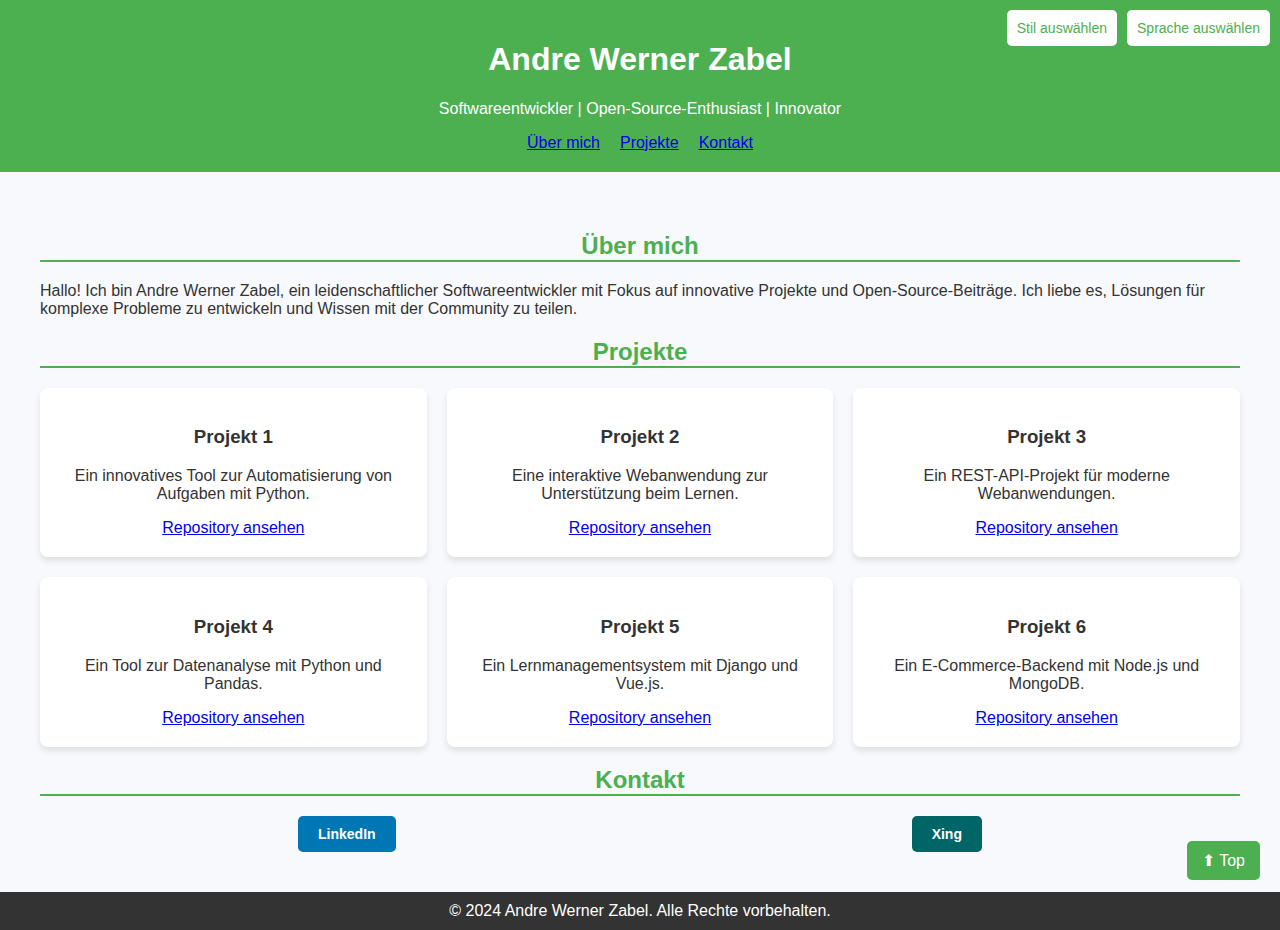
==== english.html @ b5ec9be0 "erster commit" ====
<!DOCTYPE html>
<html lang="de">
<head>
    <meta charset="UTF-8">
    <meta name="viewport" content="width=device-width, initial-scale=1.0">
    <title>Mein Portfolio</title>
    <link rel="stylesheet" href="styles/styles.css">
    <script>
        function setStyle(styleName) {
            document.body.className = styleName;
        }

        function scrollToTop() {
            window.scrollTo({ top: 0, behavior: 'smooth' });
        }

        function setLanguage(language) {
            alert('Sprache geändert zu: ' + language);
        }
    </script>
</head>
<body class="style1">
    <header>
        <h1>Andre Werner Zabel</h1>
        <p>Softwareentwickler | Open-Source-Enthusiast | Innovator</p>
        <nav>
            <a href="#about">Über mich</a>
            <a href="#projects">Projekte</a>
            <a href="#contact">Kontakt</a>
        </nav>
        <div class="controls">
            <div class="dropdown">
                <button class="dropbtn">Stil auswählen</button>
                <div class="dropdown-content">
                    <a href="#" onclick="setStyle('style1')">Standard</a>
                    <a href="#" onclick="setStyle('style2')">Dunkel</a>
                    <a href="#" onclick="setStyle('style3')">Sandfarben</a>
                </div>
            </div>
            <div class="dropdown">
                <button class="dropbtn">Sprache auswählen</button>
                <div class="dropdown-content">
                    <a href="index.html" onclick="setLanguage('Deutsch')">Deutsch</a>
                    <a href="english.html" onclick="setLanguage('Englisch')">Englisch</a>
                    <a href="thai.html" onclick="setLanguage('Thai')">Thai</a>
                </div>
            </div>
        </div>
    </header>
    <div class="container">
        <section id="about" class="about">
            <h2>Über mich</h2>
            <p>Hallo! Ich bin Andre Werner Zabel, ein leidenschaftlicher Softwareentwickler mit Fokus auf innovative Projekte und Open-Source-Beiträge. Ich liebe es, Lösungen für komplexe Probleme zu entwickeln und Wissen mit der Community zu teilen.</p>
        </section>
        <section id="projects" class="projects">
            <h2>Projekte</h2>
            <div class="project-grid">
                <div class="project-card">
                    <h3>Projekt 1</h3>
                    <p>Ein innovatives Tool zur Automatisierung von Aufgaben mit Python.</p>
                    <a href="#" target="_blank">Repository ansehen</a>
                </div>
                <div class="project-card">
                    <h3>Projekt 2</h3>
                    <p>Eine interaktive Webanwendung zur Unterstützung beim Lernen.</p>
                    <a href="#" target="_blank">Repository ansehen</a>
                </div>
                <div class="project-card">
                    <h3>Projekt 3</h3>
                    <p>Ein REST-API-Projekt für moderne Webanwendungen.</p>
                    <a href="#" target="_blank">Repository ansehen</a>
                </div>
                <div class="project-card">
                    <h3>Projekt 4</h3>
                    <p>Ein Tool zur Datenanalyse mit Python und Pandas.</p>
                    <a href="#" target="_blank">Repository ansehen</a>
                </div>
                <div class="project-card">
                    <h3>Projekt 5</h3>
                    <p>Ein Lernmanagementsystem mit Django und Vue.js.</p>
                    <a href="#" target="_blank">Repository ansehen</a>
                </div>
                <div class="project-card">
                    <h3>Projekt 6</h3>
                    <p>Ein E-Commerce-Backend mit Node.js und MongoDB.</p>
                    <a href="#" target="_blank">Repository ansehen</a>
                </div>
            </div>
        </section>
        <section id="contact" class="contact">
            <h2>Kontakt</h2>
            <div class="social-buttons">
                <a href="https://www.linkedin.com/" target="_blank" class="linkedin-btn">LinkedIn</a>
                <a href="https://www.xing.com/" target="_blank" class="xing-btn">Xing</a>
            </div>
            <div class="contact-form">
                <form action="/send_mail.php" method="POST">
                    <input type="text" name="name" placeholder="Dein Name" required>
                    <input type="email" name="email" placeholder="Deine E-Mail" required>
                    <textarea name="message" rows="5" placeholder="Deine Nachricht" required></textarea>
                    <button type="submit">Nachricht senden</button>
                </form>
                
            </div>
        </section>
    </div>
    <footer>
        <button class="top-button" onclick="scrollToTop()">⬆ Top</button>
        &copy; 2024 Andre Werner Zabel. Alle Rechte vorbehalten.
    </footer>
</body>
</html>
---- styles/styles.css ----
/* Allgemeine Stile */
body {
    margin: 0;
    font-family: 'Arial', sans-serif;
    color: #333;
    background: #f7f9fc;
}

header {
    background: #4caf50;
    color: white;
    padding: 20px;
    text-align: center;
    position: relative;
}

nav {
    display: flex;
    justify-content: center;
    gap: 20px;
}

.controls {
    position: absolute;
    top: 10px;
    right: 10px;
    display: flex;
    gap: 10px;
}

/* Dropdown-Menü */
.dropdown {
    position: relative;
    display: inline-block;
}

.dropdown .dropbtn {
    background: white;
    color: #4caf50;
    padding: 10px;
    font-size: 14px;
    border: none;
    cursor: pointer;
    border-radius: 5px;
    transition: background 0.3s;
}

.dropdown .dropbtn:hover {
    background: #ddd;
}

.dropdown-content {
    display: none;
    position: absolute;
    background-color: white;
    min-width: 150px;
    box-shadow: 0px 8px 16px rgba(0, 0, 0, 0.2);
    z-index: 1;
}

.dropdown-content a {
    color: black;
    padding: 10px 15px;
    text-decoration: none;
    display: block;
    font-size: 14px;
}

.dropdown-content a:hover {
    background-color: #f1f1f1;
}

.dropdown:hover .dropdown-content {
    display: block;
}

/* Top-Button */
.top-button {
    position: fixed;
    bottom: 20px;
    right: 20px;
    background: #4caf50;
    color: white;
    border: none;
    padding: 10px 15px;
    font-size: 16px;
    border-radius: 5px;
    cursor: pointer;
    transition: background 0.3s;
}

.top-button:hover {
    background: #45a049;
}

/* Kontaktformular verstecken */
.contact-form {
    max-width: 500px;
    margin: 0 auto;
    padding: 0;
    height: 0;
    overflow: hidden;
    transition: height 0.3s ease, padding 0.3s ease;
}

.contact:hover .contact-form {
    height: auto;
    padding: 20px;
    overflow: visible;
}

.social-buttons {
    margin-top: 10px;
    display: flex;
    justify-content: space-around;
}

.social-buttons a {
    text-decoration: none;
    color: white;
    padding: 10px 20px;
    border-radius: 5px;
    font-size: 14px;
    font-weight: bold;
}

.linkedin-btn {
    background: #0077b5;
}

.xing-btn {
    background: #006567;
}

.social-buttons a:hover {
    opacity: 0.8;
}

/* Footer */
footer {
    position: relative; /* Damit der Button innerhalb des Containers bleibt */
    text-align: center;
    padding: 10px;
    background: #333;
    color: white;
    margin-top: 05px;
}

/* Layout und Projektdarstellung */
.container {
    max-width: 1200px;
    margin: 20px auto;
    padding: 20px;
}

h2 {
    color: #4caf50;
    text-align: center;
    margin-bottom: 20px;
    border-bottom: 2px solid #4caf50;
}

.project-grid {
    display: grid;
    grid-template-columns: repeat(3, 1fr);
    gap: 20px;
    justify-items: center;
}

.project-card {
    background: white;
    box-shadow: 0 4px 6px rgba(0, 0, 0, 0.1);
    padding: 20px;
    border-radius: 8px;
    text-align: center;
    transition: transform
}
/* Der Inhalt bleibt ähnlich strukturiert wie in Style 1 */
body.style2 header {
    background-image: #f4a261;
    color: #222;
    padding: 20px;
    text-align: center;
}
body.style2 .project-card {
    background: #2e2e2e;
    color: #ddd;
    box-shadow: 0 4px 6px rgba(0, 0, 0, 0.3);
}

body.style2 .project-card:hover {
    transform: translateY(-10px);
}

body.style2 footer {
    background: #222;
    color: #ccc;
}

/* Platzhalter-Stil (Style 3) - Weitere Anpassungen können später erfolgen */
body.style3 {
    margin: 0;
    font-family: 'Georgia', serif;
    color: #222;
    background: #fefae0;
}

body.style3 header {
    background: #f4a261;
    color: #222;
    padding: 20px;
    text-align: center;
}

body.style3 nav a {
    color: #222;
}

body.style3 nav a:hover {
    color: #264653;
}

body.style3 h2 {
    color: #264653;
    border-bottom: 2px solid #264653;
}

body.style3 .project-card {
    background: #fff;
    color: #222;
    box-shadow: 0 4px 6px rgba(0, 0, 0, 0.1);
}

body.style3 .project-card:hover {
    transform: translateY(-10px);
}

body.style3 footer {
    background: #e9c46a;
    color: #222;
}
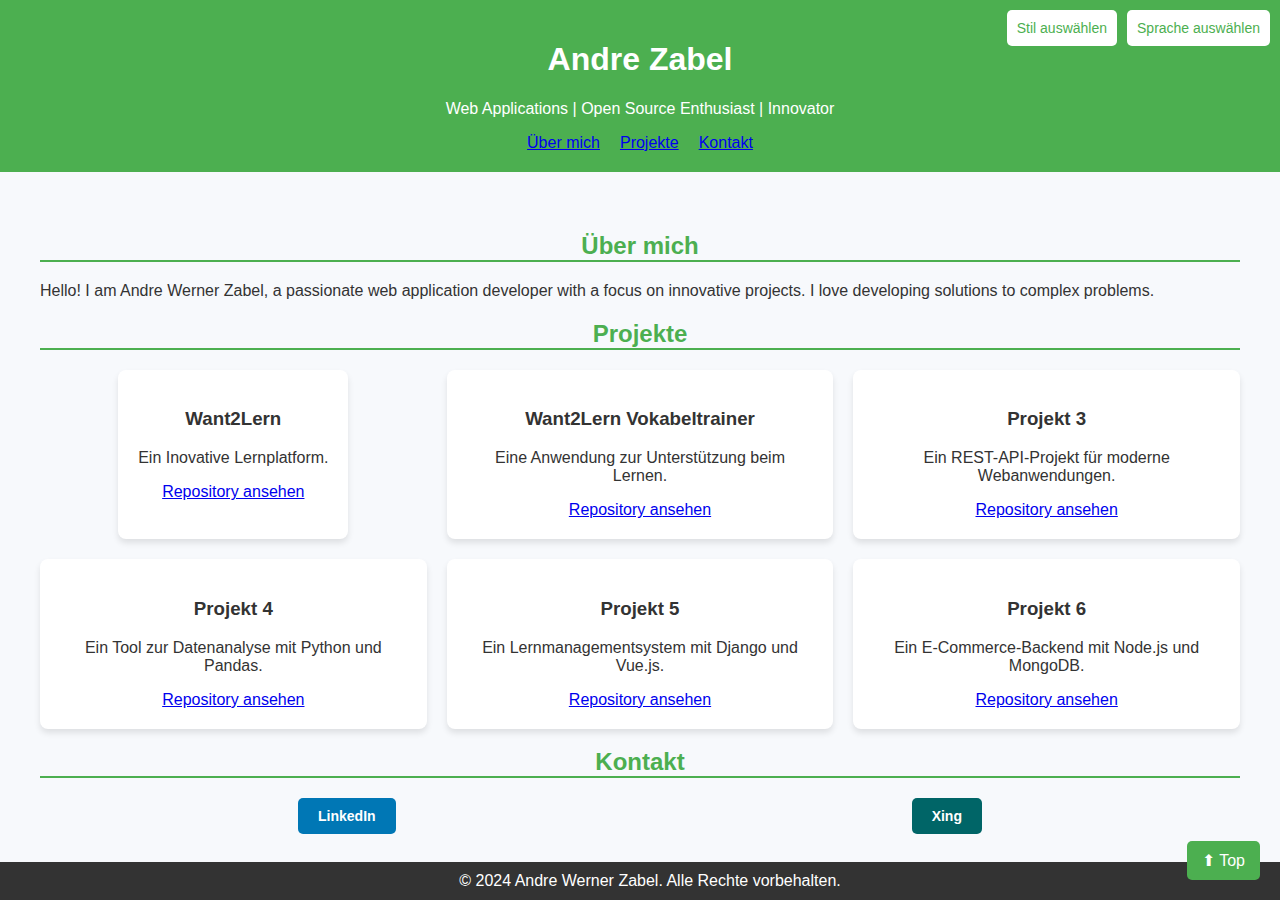
==== commit 17dd5a9e: "Others are working on the language, functionality and appearance." ====
--- a/english.html
+++ b/english.html
@@ -21,8 +21,8 @@
 </head>
 <body class="style1">
     <header>
-        <h1>Andre Werner Zabel</h1>
-        <p>Softwareentwickler | Open-Source-Enthusiast | Innovator</p>
+        <h1>Andre Zabel</h1>
+        <p>Web Applications | Open Source Enthusiast | Innovator</p>
         <nav>
             <a href="#about">Über mich</a>
             <a href="#projects">Projekte</a>
@@ -50,19 +50,19 @@
     <div class="container">
         <section id="about" class="about">
             <h2>Über mich</h2>
-            <p>Hallo! Ich bin Andre Werner Zabel, ein leidenschaftlicher Softwareentwickler mit Fokus auf innovative Projekte und Open-Source-Beiträge. Ich liebe es, Lösungen für komplexe Probleme zu entwickeln und Wissen mit der Community zu teilen.</p>
+            <p>Hello! I am Andre Werner Zabel, a passionate web application developer with a focus on innovative projects. I love developing solutions to complex problems.</p>
         </section>
         <section id="projects" class="projects">
             <h2>Projekte</h2>
             <div class="project-grid">
                 <div class="project-card">
-                    <h3>Projekt 1</h3>
-                    <p>Ein innovatives Tool zur Automatisierung von Aufgaben mit Python.</p>
+                    <h3>Want2Lern</h3>
+                    <p>Ein Inovative Lernplatform.</p>
                     <a href="#" target="_blank">Repository ansehen</a>
                 </div>
                 <div class="project-card">
-                    <h3>Projekt 2</h3>
-                    <p>Eine interaktive Webanwendung zur Unterstützung beim Lernen.</p>
+                    <h3>Want2Lern Vokabeltrainer</h3>
+                    <p>Eine Anwendung zur Unterstützung beim Lernen.</p>
                     <a href="#" target="_blank">Repository ansehen</a>
                 </div>
                 <div class="project-card">
@@ -94,13 +94,7 @@
                 <a href="https://www.xing.com/" target="_blank" class="xing-btn">Xing</a>
             </div>
             <div class="contact-form">
-                <form action="/send_mail.php" method="POST">
-                    <input type="text" name="name" placeholder="Dein Name" required>
-                    <input type="email" name="email" placeholder="Deine E-Mail" required>
-                    <textarea name="message" rows="5" placeholder="Deine Nachricht" required></textarea>
-                    <button type="submit">Nachricht senden</button>
-                </form>
-                
+                                
             </div>
         </section>
     </div>
--- a/styles/styles.css
+++ b/styles/styles.css
@@ -138,12 +138,14 @@
 
 /* Footer */
 footer {
-    position: relative; /* Damit der Button innerhalb des Containers bleibt */
+    position: fixed;
     text-align: center;
     padding: 10px;
+    width: 100%;
     background: #333;
     color: white;
     margin-top: 05px;
+    bottom: 0px;
 }
 
 /* Layout und Projektdarstellung */
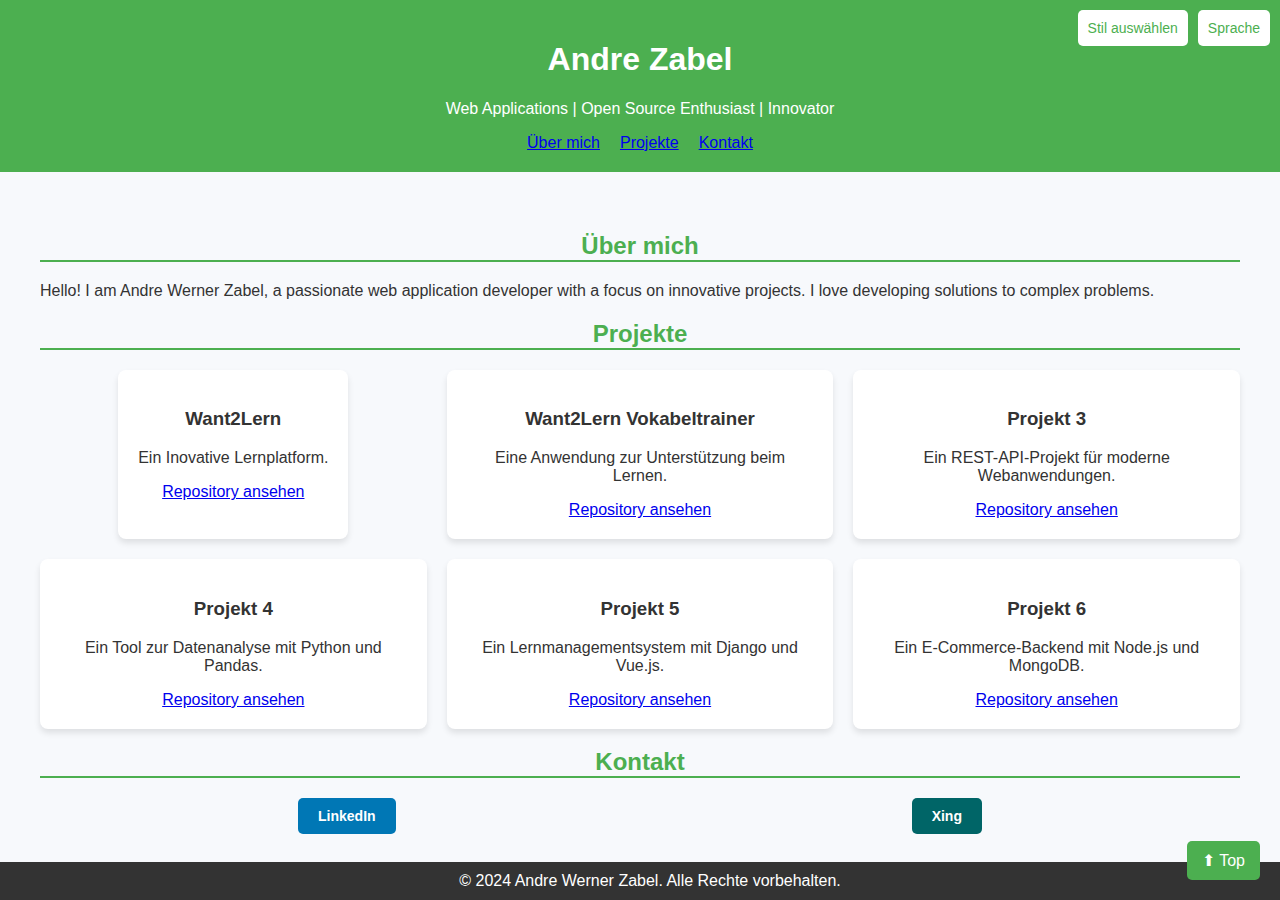
==== commit 41b12974: "edit Html sites and .css" ====
--- a/english.html
+++ b/english.html
@@ -38,11 +38,17 @@
                 </div>
             </div>
             <div class="dropdown">
-                <button class="dropbtn">Sprache auswählen</button>
+                <button class="dropbtn">Sprache</button>
                 <div class="dropdown-content">
-                    <a href="index.html" onclick="setLanguage('Deutsch')">Deutsch</a>
-                    <a href="english.html" onclick="setLanguage('Englisch')">Englisch</a>
-                    <a href="thai.html" onclick="setLanguage('Thai')">Thai</a>
+                    <a href="index.html" onclick="setLanguage('Deutsch')">
+                        <img src="images/germany.gif" alt="Deutsch" class="language-icon">
+                    </a>
+                    <a href="english.html" onclick="setLanguage('Englisch')">
+                        <img src="images/uk.gif" alt="Englisch" class="language-icon">
+                    </a>
+                    <a href="thai.html" onclick="setLanguage('Thai')">
+                        <img src="images/thailand.gif" alt="Thai" class="language-icon">
+                    </a>
                 </div>
             </div>
         </div>
--- a/styles/styles.css
+++ b/styles/styles.css
@@ -53,11 +53,22 @@
     display: none;
     position: absolute;
     background-color: white;
-    min-width: 150px;
+    min-width: 70px;
     box-shadow: 0px 8px 16px rgba(0, 0, 0, 0.2);
     z-index: 1;
 }
 
+.language-icon {
+    width: 30px; /* Breite der Bilder */
+    height: auto; /* Automatische Höhe für korrekte Skalierung */
+    display: block; /* Damit die Bilder einzeln erscheinen */
+    margin: 5px auto; /* Zentriert die Bilder in der Dropdown-Liste */
+    cursor: pointer; /* Zeigt eine Hand an, wenn man über das Bild fährt */
+}
+
+.dropdown-content a {
+    text-decoration: none; /* Entfernt den Textdekorationsstil */
+}
 .dropdown-content a {
     color: black;
     padding: 10px 15px;
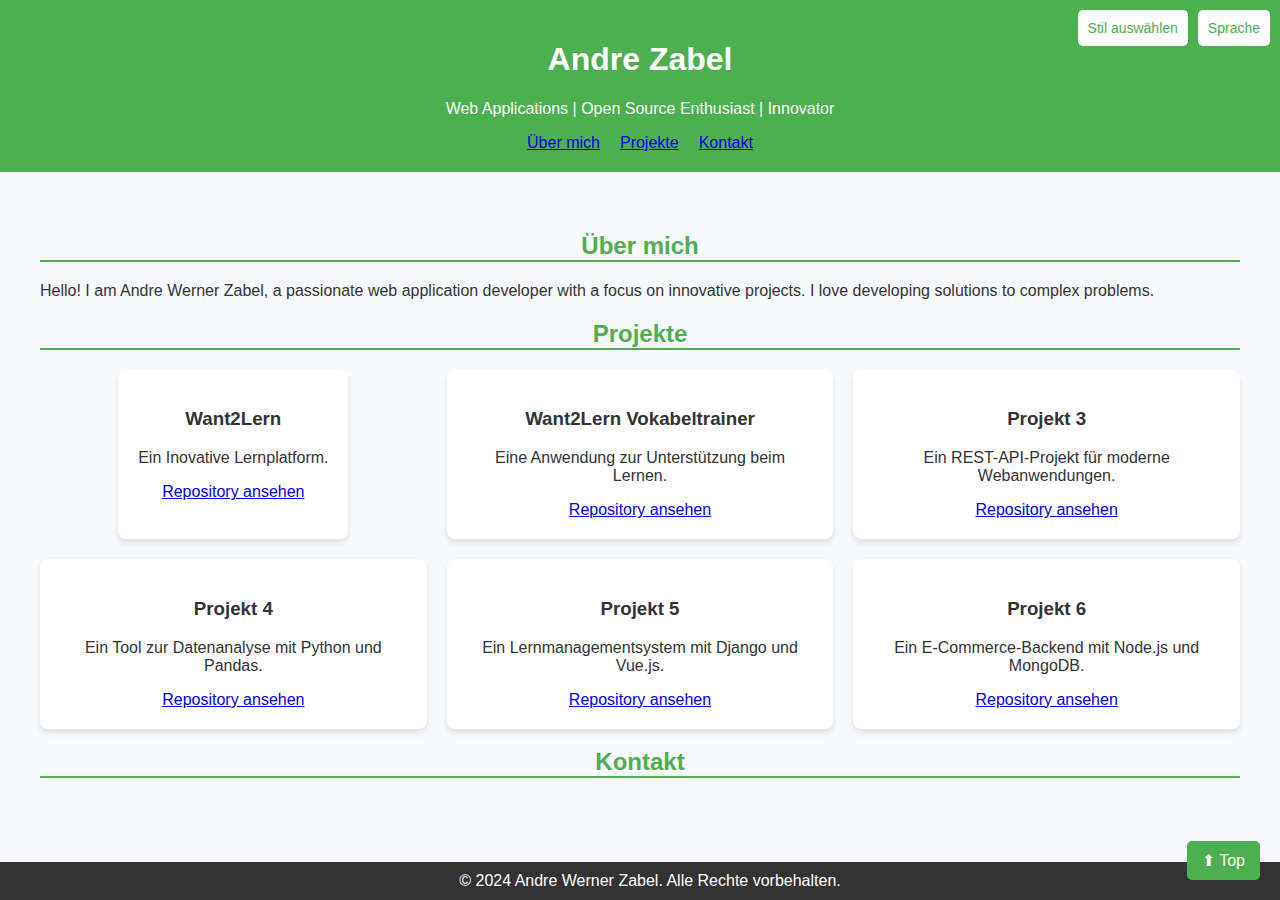
==== commit 0328a320: "edit english.html" ====
--- a/english.html
+++ b/english.html
@@ -93,16 +93,16 @@
                 </div>
             </div>
         </section>
-        <section id="contact" class="contact">
-            <h2>Kontakt</h2>
-            <div class="social-buttons">
+    </section>
+    <section id="contact" class="contact">
+        <h2>Kontakt</h2>
+        <div class="contact-form">
+            <div class="social-buttons">                       
                 <a href="https://www.linkedin.com/" target="_blank" class="linkedin-btn">LinkedIn</a>
                 <a href="https://www.xing.com/" target="_blank" class="xing-btn">Xing</a>
-            </div>
-            <div class="contact-form">
-                                
-            </div>
-        </section>
+        </div>
+            
+    </section>
     </div>
     <footer>
         <button class="top-button" onclick="scrollToTop()">⬆ Top</button>
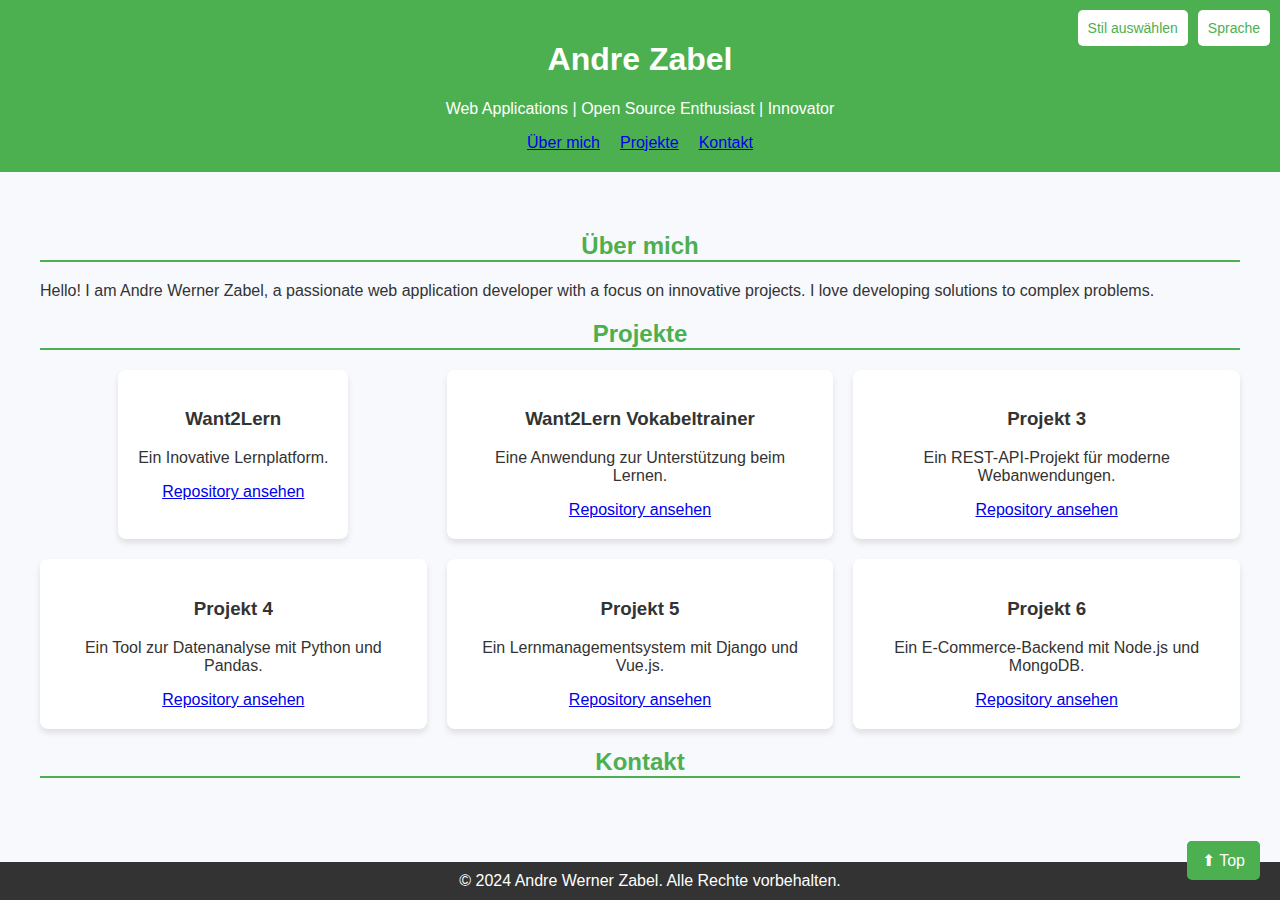
==== commit f95a4eaa: "edit english.html and thai.html pop up added" ====
--- a/english.html
+++ b/english.html
@@ -97,16 +97,54 @@
     <section id="contact" class="contact">
         <h2>Kontakt</h2>
         <div class="contact-form">
-            <div class="social-buttons">                       
+            <div class="social-buttons">
                 <a href="https://www.linkedin.com/" target="_blank" class="linkedin-btn">LinkedIn</a>
+                <button class="contact-btn" onclick="openContactForm()">Kontakt</button>
                 <a href="https://www.xing.com/" target="_blank" class="xing-btn">Xing</a>
+            </div>
         </div>
-            
     </section>
+    
+    <!-- Popup-Kontaktformular -->
+    <div id="contact-popup" class="popup">
+        <div class="popup-content">
+            <span class="close-btn" onclick="closeContactForm()">&times;</span>
+            <h2>Kontaktformular</h2>
+            <form id="contact-form" action="mailto:andre.zabel71@gmail.com" method="post" enctype="multipart/form-data">
+                <label for="name">Name (Pflicht):</label>
+                <input type="text" id="name" name="name" required>
+                
+                <label for="email">E-Mail (Pflicht):</label>
+                <input type="email" id="email" name="email" required>
+                
+                <label for="subject">Betreff (Pflicht):</label>
+                <input type="text" id="subject" name="subject" required>
+                
+                <label for="code-snippet">Code-Schnipsel:</label>
+                <textarea id="code-snippet" name="code-snippet" rows="5"></textarea>
+                
+                <label for="file-upload">Datei hochladen:</label>
+                <input type="file" id="file-upload" name="file-upload">
+                
+                <button type="submit">Senden</button>
+            </form>
+        </div>
     </div>
-    <footer>
-        <button class="top-button" onclick="scrollToTop()">⬆ Top</button>
-        &copy; 2024 Andre Werner Zabel. Alle Rechte vorbehalten.
-    </footer>
+    
+</div>
+<button class="top-button" onclick="scrollToTop()">⬆ Top</button>
+<footer>
+    <button class="top-button" onclick="scrollToTop()">⬆ Top</button>
+    &copy; 2024 Andre Werner Zabel. Alle Rechte vorbehalten.
+</footer>
+<script>
+    function openContactForm() {
+        document.getElementById('contact-popup').classList.add('show');
+    }
+
+    function closeContactForm() {
+        document.getElementById('contact-popup').classList.remove('show');
+    }
+</script>
 </body>
 </html>
--- a/styles/styles.css
+++ b/styles/styles.css
@@ -188,6 +188,176 @@
     text-align: center;
     transition: transform
 }
+
+/* Styling für die Buttons */
+.social-buttons {
+    margin-top: 10px;
+    display: flex;
+    justify-content: space-around;
+    align-items: center;
+}
+
+.linkedin-btn, .contact-btn, .xing-btn {
+    text-decoration: none;
+    color: white;
+    padding: 10px 20px;
+    border-radius: 5px;
+    font-size: 14px;
+    font-weight: bold;
+    border: none;
+    cursor: pointer;
+    transition: background 0.3s ease;
+}
+
+.linkedin-btn {
+    background: #0077b5;
+}
+
+.xing-btn {
+    background: #006567;
+}
+
+.contact-btn {
+    background: #4caf50;
+}
+
+.linkedin-btn:hover, .contact-btn:hover, .xing-btn:hover {
+    opacity: 0.8;
+}
+
+/* Kontaktformular-Effekt */
+.contact-form {
+    max-width: 500px;
+    margin: 0 auto;
+    padding: 0;
+    height: 0;
+    overflow: hidden;
+    transition: height 0.5s ease, padding 0.5s ease;
+}
+
+/* Kontakt beim Hover nach unten schieben */
+.contact:hover .contact-form {
+    height: auto;
+    padding: 20px;
+    overflow: visible;
+    transition: height 0.5s ease, padding 0.5s ease 0.2s; /* Verzögerung beim Schließen */
+}
+
+/* Popup-Animation */
+.popup {
+    display: none;
+    position: fixed;
+    top: 0;
+    left: 0;
+    width: 100%;
+    height: 100%;
+    background-color: rgba(0, 0, 0, 0.5);
+    z-index: 1000;
+    justify-content: center;
+    align-items: center;
+}
+
+.popup-content {
+    background: white;
+    padding: 20px;
+    border-radius: 10px;
+    width: 90%;
+    max-width: 500px;
+    box-shadow: 0 4px 10px rgba(0, 0, 0, 0.2);
+    position: relative;
+    animation: slideDown 0.5s ease-out;
+}
+
+/* Slide-Down-Animation */
+@keyframes slideDown {
+    from {
+        transform: translateY(-20px);
+        opacity: 0;
+    }
+    to {
+        transform: translateY(0);
+        opacity: 1;
+    }
+}
+
+.popup-content h2 {
+    margin-top: 0;
+    text-align: center;
+}
+
+.popup-content label {
+    display: block;
+    margin-top: 10px;
+    font-weight: bold;
+}
+
+.popup-content input,
+.popup-content textarea {
+    width: 100%;
+    padding: 10px;
+    margin-top: 5px;
+    border: 1px solid #ddd;
+    border-radius: 5px;
+    font-size: 14px;
+}
+
+.popup-content button {
+    margin-top: 15px;
+    background: #4caf50;
+    color: white;
+    border: none;
+    padding: 10px 20px;
+    cursor: pointer;
+    font-size: 16px;
+    border-radius: 5px;
+    width: 100%;
+}
+
+.popup-content button:hover {
+    background: #45a049;
+}
+
+.close-btn {
+    position: absolute;
+    top: 10px;
+    right: 10px;
+    font-size: 20px;
+    font-weight: bold;
+    color: #333;
+    cursor: pointer;
+}
+
+/* Popup-Standardzustand (unsichtbar) */
+.popup {
+    display: none;
+    position: fixed;
+    top: 0;
+    left: 0;
+    width: 100%;
+    height: 100%;
+    background-color: rgba(0, 0, 0, 0.5);
+    z-index: 1000;
+    justify-content: center;
+    align-items: center;
+}
+
+/* Sichtbar, wenn geöffnet */
+.popup.show {
+    display: flex;
+}
+
+/* Popup-Inhalt */
+.popup-content {
+    background: white;
+    padding: 20px;
+    border-radius: 10px;
+    width: 90%;
+    max-width: 500px;
+    box-shadow: 0 4px 10px rgba(0, 0, 0, 0.2);
+    position: relative;
+    animation: slideDown 0.5s ease-out;
+}
+
 /* Der Inhalt bleibt ähnlich strukturiert wie in Style 1 */
 body.style2 header {
     background-image: #f4a261;
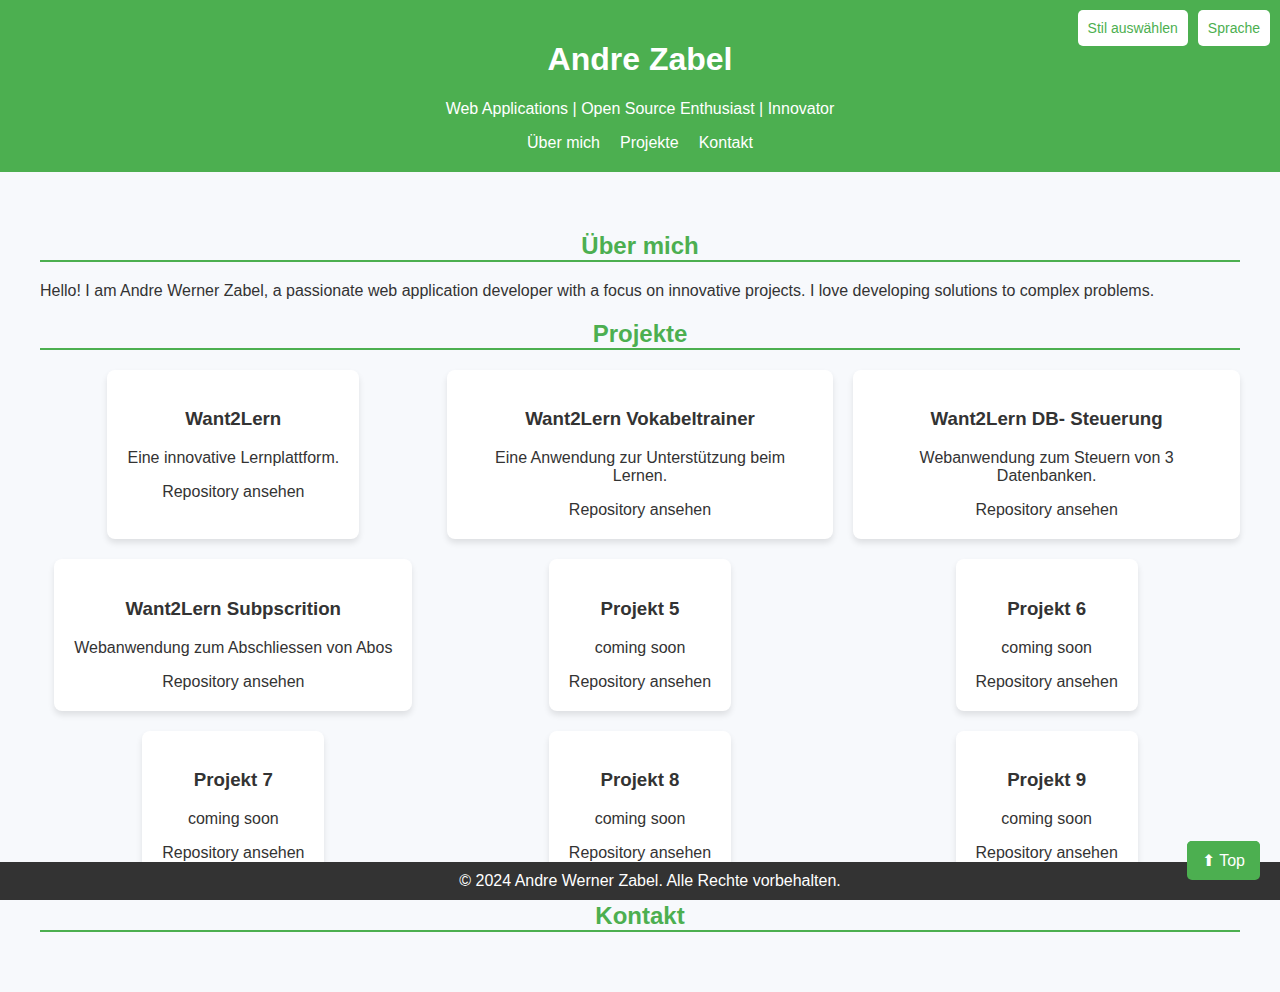
==== commit 89c90440: "english.hatml and thai.html adapted, .css extended" ====
--- a/english.html
+++ b/english.html
@@ -3,7 +3,7 @@
 <head>
     <meta charset="UTF-8">
     <meta name="viewport" content="width=device-width, initial-scale=1.0">
-    <title>Mein Portfolio</title>
+    <title>André Zabel</title>
     <link rel="stylesheet" href="styles/styles.css">
     <script>
         function setStyle(styleName) {
@@ -63,7 +63,7 @@
             <div class="project-grid">
                 <div class="project-card">
                     <h3>Want2Lern</h3>
-                    <p>Ein Inovative Lernplatform.</p>
+                    <p>Eine innovative Lernplattform.</p>
                     <a href="#" target="_blank">Repository ansehen</a>
                 </div>
                 <div class="project-card">
@@ -72,23 +72,38 @@
                     <a href="#" target="_blank">Repository ansehen</a>
                 </div>
                 <div class="project-card">
-                    <h3>Projekt 3</h3>
-                    <p>Ein REST-API-Projekt für moderne Webanwendungen.</p>
+                    <h3>Want2Lern DB- Steuerung</h3>
+                    <p>Webanwendung zum Steuern von 3 Datenbanken.</p>
                     <a href="#" target="_blank">Repository ansehen</a>
                 </div>
                 <div class="project-card">
-                    <h3>Projekt 4</h3>
-                    <p>Ein Tool zur Datenanalyse mit Python und Pandas.</p>
+                    <h3>Want2Lern Subpscrition</h3>
+                    <p>Webanwendung zum Abschliessen von Abos</p>
                     <a href="#" target="_blank">Repository ansehen</a>
                 </div>
                 <div class="project-card">
                     <h3>Projekt 5</h3>
-                    <p>Ein Lernmanagementsystem mit Django und Vue.js.</p>
+                    <p>coming soon</p>
                     <a href="#" target="_blank">Repository ansehen</a>
                 </div>
                 <div class="project-card">
                     <h3>Projekt 6</h3>
-                    <p>Ein E-Commerce-Backend mit Node.js und MongoDB.</p>
+                    <p>coming soon</p>
+                    <a href="#" target="_blank">Repository ansehen</a>
+                </div>
+                <div class="project-card">
+                    <h3>Projekt 7</h3>
+                    <p>coming soon</p>
+                    <a href="#" target="_blank">Repository ansehen</a>
+                </div>
+                <div class="project-card">
+                    <h3>Projekt 8</h3>
+                    <p>coming soon</p>
+                    <a href="#" target="_blank">Repository ansehen</a>
+                </div>
+                <div class="project-card">
+                    <h3>Projekt 9</h3>
+                    <p>coming soon</p>
                     <a href="#" target="_blank">Repository ansehen</a>
                 </div>
             </div>
--- a/styles/styles.css
+++ b/styles/styles.css
@@ -26,6 +26,35 @@
     right: 10px;
     display: flex;
     gap: 10px;
+}
+
+/* Allgemeine Link-Styling */
+a {
+    text-decoration: none; /* Keine Unterstreichung */
+    color: inherit; /* Textfarbe bleibt gleich */
+}
+
+/* Links im Header */
+header a {
+    color: white; /* Weiß für Header-Links */
+    text-decoration: none; /* Keine Unterstreichung */
+}
+
+header a:hover {
+    color: #f0f0f0; /* Heller beim Hover */
+    text-decoration: none; /* Keine Unterstreichung */
+}
+
+/* Links im Projektbereich */
+.projects a {
+    text-decoration: none; /* Keine Unterstreichung */
+    color: inherit; /* Beibehaltung der Textfarbe */
+    font-style: normal; /* Standard: Normal */
+}
+
+.projects a:hover {
+    font-style: italic; /* Kursiv beim Hover */
+    text-decoration: none; /* Keine Unterstreichung */
 }
 
 /* Dropdown-Menü */
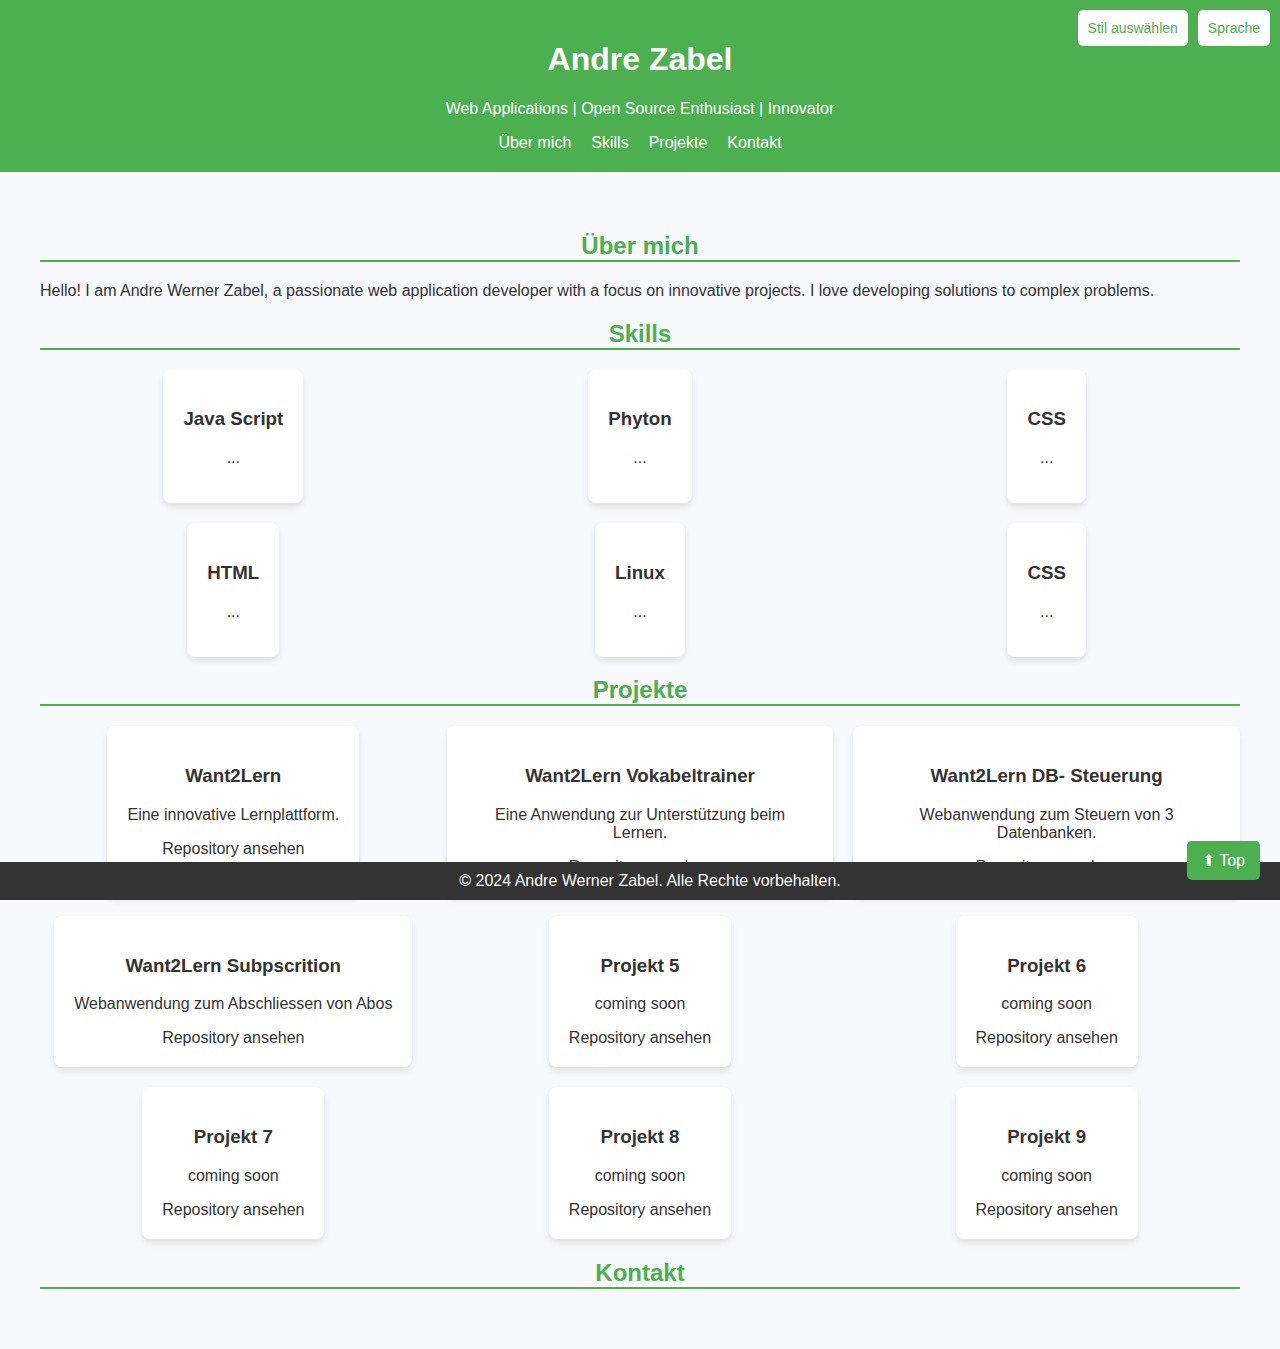
==== commit a92f1b2e: "Skills added" ====
--- a/english.html
+++ b/english.html
@@ -25,6 +25,7 @@
         <p>Web Applications | Open Source Enthusiast | Innovator</p>
         <nav>
             <a href="#about">Über mich</a>
+            <a href="#skills">Skills</a>
             <a href="#projects">Projekte</a>
             <a href="#contact">Kontakt</a>
         </nav>
@@ -57,6 +58,34 @@
         <section id="about" class="about">
             <h2>Über mich</h2>
             <p>Hello! I am Andre Werner Zabel, a passionate web application developer with a focus on innovative projects. I love developing solutions to complex problems.</p>
+        </section>
+        <section id="skills" class="skill">
+            <h2>Skills</h2>
+            <div class="project-grid">
+                <div class="project-card">
+                    <h3>Java Script</h3>
+                    <p>...</p>
+                </div>
+                <div class="project-card">
+                    <h3>Phyton</h3>
+                    <p>...</p>
+                </div>
+                <div class="project-card">
+                    <h3>CSS</h3>
+                    <p>...</p>
+                </div>
+                <div class="project-card">
+                    <h3>HTML</h3>
+                    <p>...</p>
+                </div>
+                <div class="project-card">
+                    <h3>Linux</h3>
+                    <p>...</p>
+                </div>
+                <div class="project-card">
+                    <h3>CSS</h3>
+                    <p>...</p>
+                </div>
         </section>
         <section id="projects" class="projects">
             <h2>Projekte</h2>
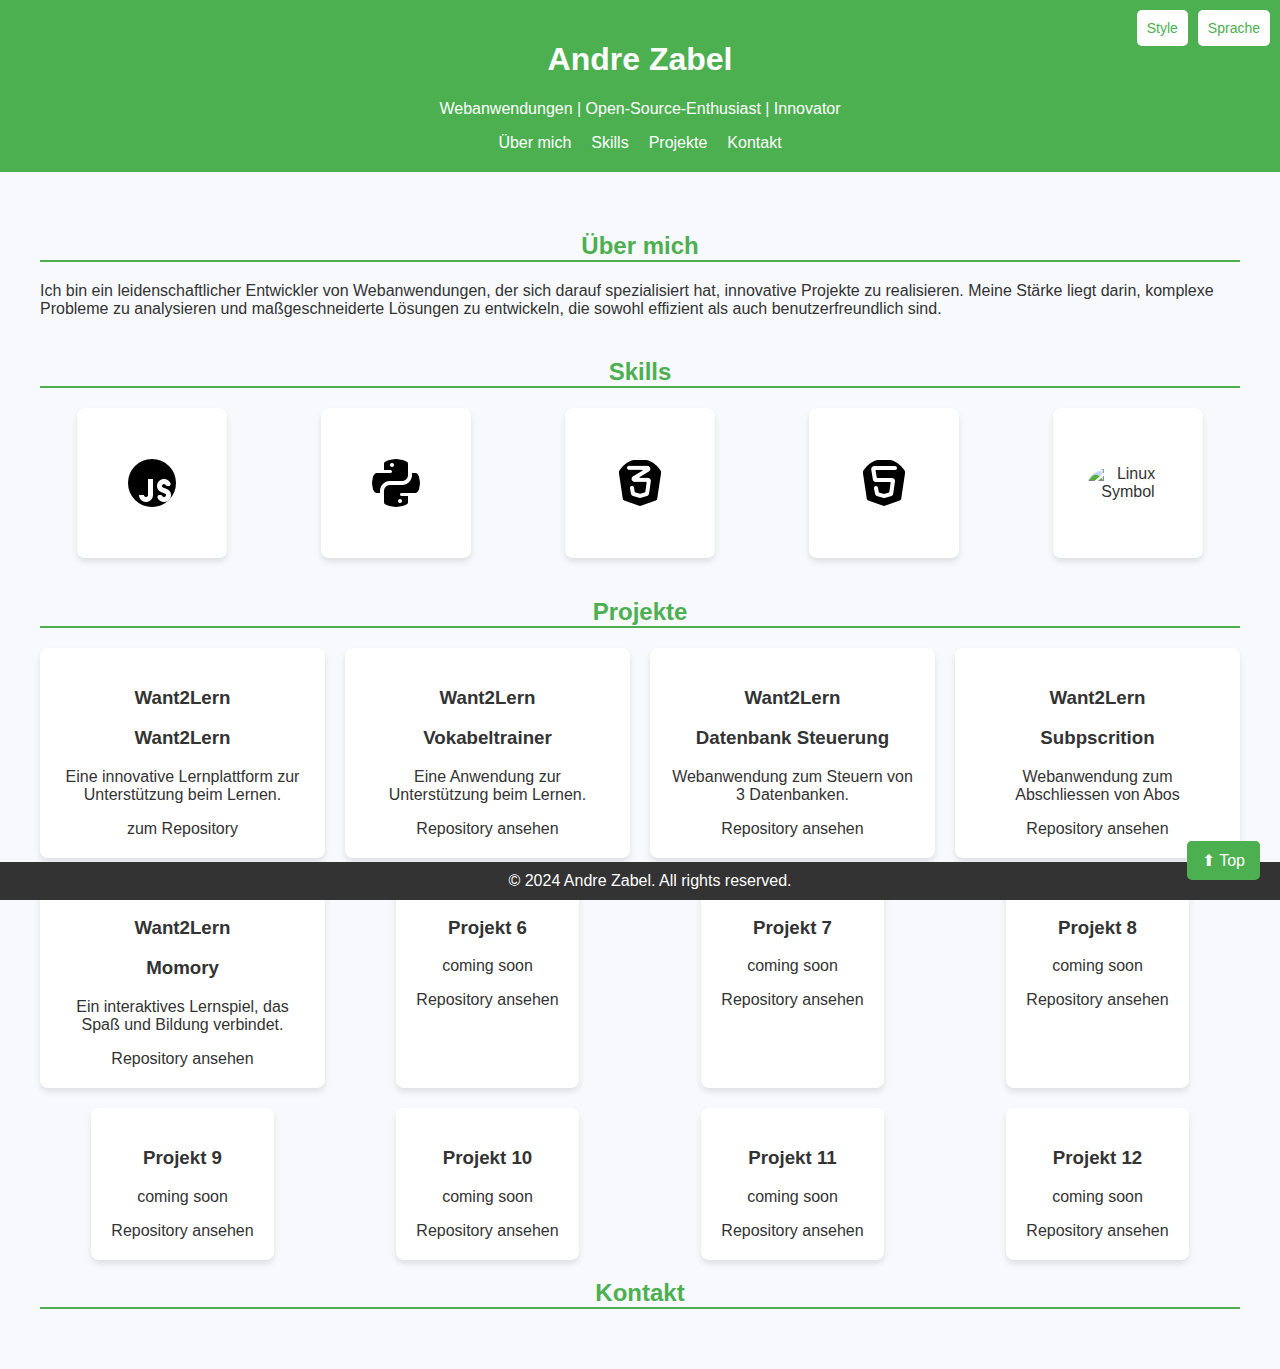
==== commit 68a1072b: "I made adjustments to the relevant HTML files, added images for the programming languages, expanded " ====
--- a/english.html
+++ b/english.html
@@ -22,7 +22,7 @@
 <body class="style1">
     <header>
         <h1>Andre Zabel</h1>
-        <p>Web Applications | Open Source Enthusiast | Innovator</p>
+        <p>Webanwendungen | Open-Source-Enthusiast | Innovator</p>
         <nav>
             <a href="#about">Über mich</a>
             <a href="#skills">Skills</a>
@@ -31,7 +31,7 @@
         </nav>
         <div class="controls">
             <div class="dropdown">
-                <button class="dropbtn">Stil auswählen</button>
+                <button class="dropbtn">Style</button>
                 <div class="dropdown-content">
                     <a href="#" onclick="setStyle('style1')">Standard</a>
                     <a href="#" onclick="setStyle('style2')">Dunkel</a>
@@ -57,63 +57,65 @@
     <div class="container">
         <section id="about" class="about">
             <h2>Über mich</h2>
-            <p>Hello! I am Andre Werner Zabel, a passionate web application developer with a focus on innovative projects. I love developing solutions to complex problems.</p>
-        </section>
-        <section id="skills" class="skill">
+            <p>Ich bin ein leidenschaftlicher Entwickler von Webanwendungen, der sich darauf spezialisiert hat, innovative Projekte zu realisieren. Meine Stärke liegt darin, komplexe Probleme zu analysieren und maßgeschneiderte Lösungen zu entwickeln, die sowohl effizient als auch benutzerfreundlich sind.</p>
+        </section>
+        <section id="programming-languages" class="languages">
             <h2>Skills</h2>
-            <div class="project-grid">
-                <div class="project-card">
-                    <h3>Java Script</h3>
-                    <p>...</p>
-                </div>
-                <div class="project-card">
-                    <h3>Phyton</h3>
-                    <p>...</p>
-                </div>
-                <div class="project-card">
-                    <h3>CSS</h3>
-                    <p>...</p>
-                </div>
-                <div class="project-card">
-                    <h3>HTML</h3>
-                    <p>...</p>
-                </div>
-                <div class="project-card">
-                    <h3>Linux</h3>
-                    <p>...</p>
-                </div>
-                <div class="project-card">
-                    <h3>CSS</h3>
-                    <p>...</p>
-                </div>
+            <div class="languages-grid">
+                <div class="language-card">
+                    <img src="images/javascript.png" alt="JavaScript Symbol">
+                    <div class="hover-text">JavaScript: Ich beherrsche JavaScript für dynamische Webanwendungen.</div>
+                </div>
+                <div class="language-card">
+                    <img src="images/python.png" alt="Python Symbol">
+                    <div class="hover-text">Python ist meine Wahl für Automatisierung und Datenanalyse.</div>
+                </div>
+                <div class="language-card">
+                    <img src="images/css.png" alt="CSS Symbol">
+                    <div class="hover-text">Mit CSS gestalte ich moderne, responsive Webseiten.</div>
+                </div>
+                <div class="language-card">
+                    <img src="images/html.png" alt="HTML Symbol">
+                    <div class="hover-text">HTML ist die Basis jeder meiner Webanwendungen.</div>
+                </div>
+                <div class="language-card">
+                    <img src="images/linux.png" alt="Linux Symbol">
+                    <div class="hover-text">Linux ist mein Betriebssystem für Entwicklung und Servermanagement.</div>
+                </div>
+            </div>
         </section>
         <section id="projects" class="projects">
             <h2>Projekte</h2>
             <div class="project-grid">
                 <div class="project-card">
                     <h3>Want2Lern</h3>
-                    <p>Eine innovative Lernplattform.</p>
-                    <a href="#" target="_blank">Repository ansehen</a>
-                </div>
-                <div class="project-card">
-                    <h3>Want2Lern Vokabeltrainer</h3>
+                    <h3>Want2Lern</h3>
+                    <p>Eine innovative Lernplattform zur Unterstützung beim Lernen.</p>
+                    <a href="https://github.com/AndreZ1971/Want2Lern" target="_blank">zum Repository</a>
+                </div>
+                <div class="project-card">
+                    <h3>Want2Lern</h3>
+                    <h3>Vokabeltrainer</h3>
                     <p>Eine Anwendung zur Unterstützung beim Lernen.</p>
                     <a href="#" target="_blank">Repository ansehen</a>
                 </div>
                 <div class="project-card">
-                    <h3>Want2Lern DB- Steuerung</h3>
+                    <h3>Want2Lern</h3>
+                    <h3>Datenbank Steuerung</h3>
                     <p>Webanwendung zum Steuern von 3 Datenbanken.</p>
                     <a href="#" target="_blank">Repository ansehen</a>
                 </div>
                 <div class="project-card">
-                    <h3>Want2Lern Subpscrition</h3>
+                    <h3>Want2Lern</h3>
+                    <h3>Subpscrition</h3>
                     <p>Webanwendung zum Abschliessen von Abos</p>
                     <a href="#" target="_blank">Repository ansehen</a>
                 </div>
                 <div class="project-card">
-                    <h3>Projekt 5</h3>
-                    <p>coming soon</p>
-                    <a href="#" target="_blank">Repository ansehen</a>
+                    <h3>Want2Lern</h3>
+                    <h3>Momory</h3>
+                    <p>Ein interaktives Lernspiel, das Spaß und Bildung verbindet.</p>
+                    <a href="https://github.com/AndreZ1971/Want2Lern-Memory" target="_blank">Repository ansehen</a>
                 </div>
                 <div class="project-card">
                     <h3>Projekt 6</h3>
@@ -135,60 +137,75 @@
                     <p>coming soon</p>
                     <a href="#" target="_blank">Repository ansehen</a>
                 </div>
-            </div>
-        </section>
-    </section>
-    <section id="contact" class="contact">
-        <h2>Kontakt</h2>
-        <div class="contact-form">
-            <div class="social-buttons">
-                <a href="https://www.linkedin.com/" target="_blank" class="linkedin-btn">LinkedIn</a>
-                <button class="contact-btn" onclick="openContactForm()">Kontakt</button>
-                <a href="https://www.xing.com/" target="_blank" class="xing-btn">Xing</a>
+                <div class="project-card">
+                    <h3>Projekt 10</h3>
+                    <p>coming soon</p>
+                    <a href="#" target="_blank">Repository ansehen</a>
+                </div>
+                <div class="project-card">
+                    <h3>Projekt 11</h3>
+                    <p>coming soon</p>
+                    <a href="#" target="_blank">Repository ansehen</a>
+                </div>
+                <div class="project-card">
+                    <h3>Projekt 12</h3>
+                    <p>coming soon</p>
+                    <a href="#" target="_blank">Repository ansehen</a>
+                </div>
+
+            </div>
+        </section>
+        <section id="contact" class="contact">
+            <h2>Kontakt</h2>
+            <div class="contact-form">
+                <div class="social-buttons">
+                    <a href="https://www.linkedin.com/" target="_blank" class="linkedin-btn">LinkedIn</a>
+                    <button class="contact-btn" onclick="openContactForm()">Kontakt</button>
+                    <a href="https://www.xing.com/" target="_blank" class="xing-btn">Xing</a>
+                </div>
+            </div>
+        </section>
+        
+        <!-- Popup-Kontaktformular -->
+        <div id="contact-popup" class="popup">
+            <div class="popup-content">
+                <span class="close-btn" onclick="closeContactForm()">&times;</span>
+                <h2>Kontaktformular</h2>
+                <form id="contact-form" action="mailto:andre.zabel71@gmail.com" method="post" enctype="multipart/form-data">
+                    <label for="name">Name (Pflicht):</label>
+                    <input type="text" id="name" name="name" required>
+                    
+                    <label for="email">E-Mail (Pflicht):</label>
+                    <input type="email" id="email" name="email" required>
+                    
+                    <label for="subject">Betreff (Pflicht):</label>
+                    <input type="text" id="subject" name="subject" required>
+                    
+                    <label for="code-snippet">Code-Schnipsel:</label>
+                    <textarea id="code-snippet" name="code-snippet" rows="5"></textarea>
+                    
+                    <label for="file-upload">Datei hochladen:</label>
+                    <input type="file" id="file-upload" name="file-upload">
+                    
+                    <button type="submit">Senden</button>
+                </form>
             </div>
         </div>
-    </section>
+        
+    </div>
+    <button class="top-button" onclick="scrollToTop()">⬆ Top</button>
+    <footer>
+        <button class="top-button" onclick="scrollToTop()">⬆ Top</button>
+        &copy; 2024 Andre Zabel. All rights reserved.
+    </footer>
+    <script>
+        function openContactForm() {
+            document.getElementById('contact-popup').classList.add('show');
+        }
     
-    <!-- Popup-Kontaktformular -->
-    <div id="contact-popup" class="popup">
-        <div class="popup-content">
-            <span class="close-btn" onclick="closeContactForm()">&times;</span>
-            <h2>Kontaktformular</h2>
-            <form id="contact-form" action="mailto:andre.zabel71@gmail.com" method="post" enctype="multipart/form-data">
-                <label for="name">Name (Pflicht):</label>
-                <input type="text" id="name" name="name" required>
-                
-                <label for="email">E-Mail (Pflicht):</label>
-                <input type="email" id="email" name="email" required>
-                
-                <label for="subject">Betreff (Pflicht):</label>
-                <input type="text" id="subject" name="subject" required>
-                
-                <label for="code-snippet">Code-Schnipsel:</label>
-                <textarea id="code-snippet" name="code-snippet" rows="5"></textarea>
-                
-                <label for="file-upload">Datei hochladen:</label>
-                <input type="file" id="file-upload" name="file-upload">
-                
-                <button type="submit">Senden</button>
-            </form>
-        </div>
-    </div>
-    
-</div>
-<button class="top-button" onclick="scrollToTop()">⬆ Top</button>
-<footer>
-    <button class="top-button" onclick="scrollToTop()">⬆ Top</button>
-    &copy; 2024 Andre Werner Zabel. Alle Rechte vorbehalten.
-</footer>
-<script>
-    function openContactForm() {
-        document.getElementById('contact-popup').classList.add('show');
-    }
-
-    function closeContactForm() {
-        document.getElementById('contact-popup').classList.remove('show');
-    }
-</script>
+        function closeContactForm() {
+            document.getElementById('contact-popup').classList.remove('show');
+        }
+    </script>
 </body>
 </html>
--- a/styles/styles.css
+++ b/styles/styles.css
@@ -188,6 +188,79 @@
     bottom: 0px;
 }
 
+/* Sektion Styling */
+.languages {
+    text-align: center;
+    margin: 40px 0;
+}
+
+.languages h2 {
+    color: #4caf50;
+    margin-bottom: 20px;
+}
+
+/* Grid-Layout für die Kacheln */
+.languages-grid {
+    display: grid;
+    grid-template-columns: repeat(5, 1fr); /* 5 Kacheln nebeneinander */
+    gap: 20px; /* Abstand zwischen den Kacheln */
+    justify-items: center;
+}
+
+/* Styling für die Karten */
+.language-card {
+    position: relative;
+    width: 150px;
+    height: 150px;
+    background: white;
+    border-radius: 8px;
+    box-shadow: 0 4px 6px rgba(0, 0, 0, 0.1);
+    display: flex;
+    align-items: center;
+    justify-content: center;
+    overflow: hidden;
+    transition: transform 0.3s ease;
+}
+
+.language-card:hover {
+    transform: scale(1.05); /* Vergrößerung beim Hover */
+}
+
+/* Symbol in der Karte */
+.language-card img {
+    max-width: 80px;
+    max-height: 80px;
+    border-radius: 50%;
+    transition: transform 0.3s ease;
+}
+
+.language-card:hover img {
+    transform: scale(1.2); /* Vergrößerung des Symbols beim Hover */
+}
+
+/* Hover-Text */
+.language-card .hover-text {
+    position: absolute;
+    bottom: 0;
+    left: 0;
+    right: 0;
+    background: rgba(0, 0, 0, 0.8);
+    color: white;
+    padding: 10px;
+    font-size: 14px;
+    opacity: 0;
+    visibility: hidden;
+    transform: translateY(10px);
+    transition: all 0.3s ease;
+    text-align: center;
+}
+
+.language-card:hover .hover-text {
+    opacity: 1;
+    visibility: visible;
+    transform: translateY(0);
+}
+
 /* Layout und Projektdarstellung */
 .container {
     max-width: 1200px;
@@ -204,7 +277,7 @@
 
 .project-grid {
     display: grid;
-    grid-template-columns: repeat(3, 1fr);
+    grid-template-columns: repeat(4, 1fr);
     gap: 20px;
     justify-items: center;
 }
@@ -217,6 +290,8 @@
     text-align: center;
     transition: transform
 }
+
+
 
 /* Styling für die Buttons */
 .social-buttons {
